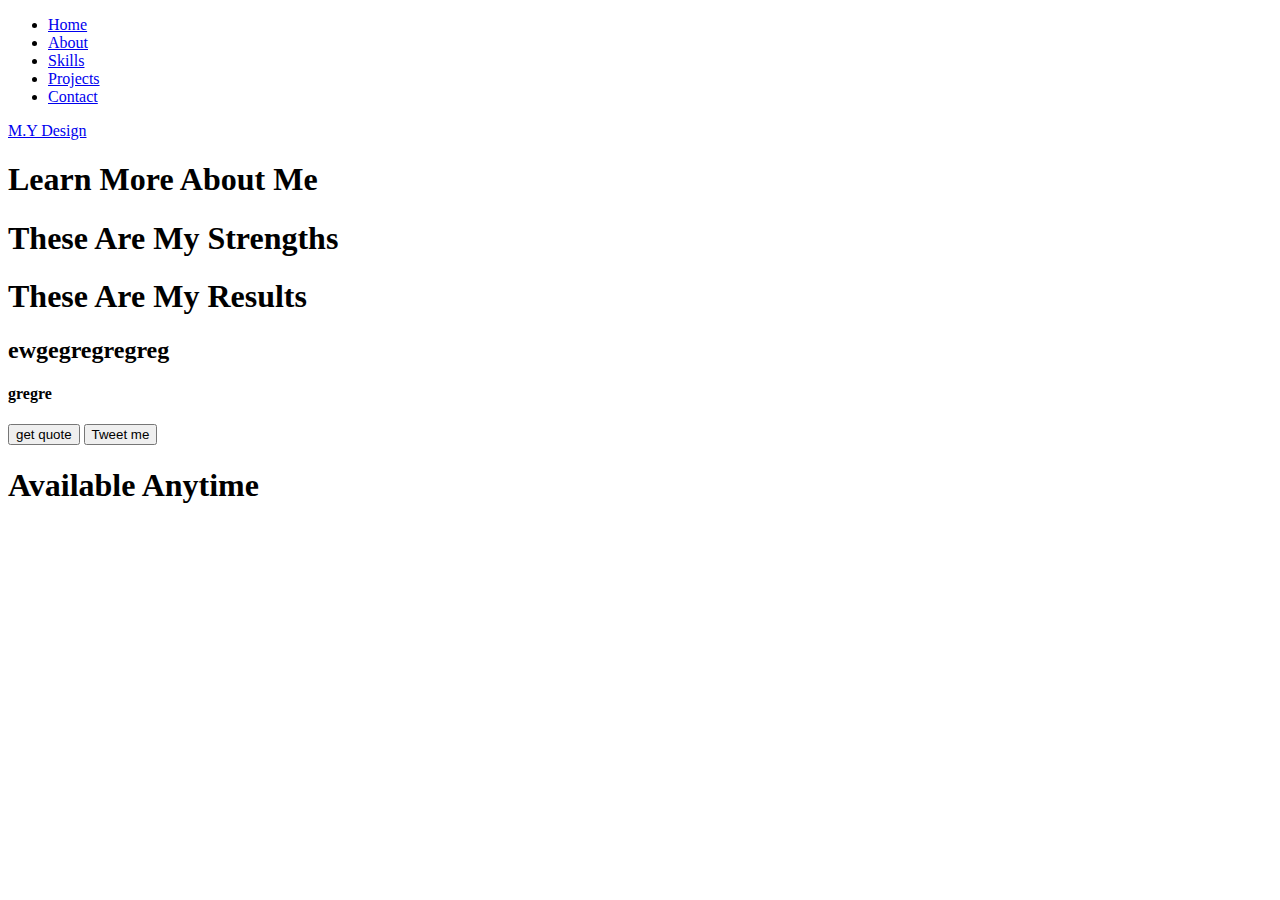
==== index.html @ 037b6abf "adding index file" ====
<!DOCTYPE html>
<html lang="en">

<head>
  <meta charset="UTF-8" />
  <meta name="viewport" content="width=device-width, initial-scale=1.0" />
  <title>Animated Navigation</title>
  <link rel="icon" type="image/png" href="favicon.png" />
  <link rel="stylesheet" href="style.css" />
  <link rel="stylesheet" href="quoteGenerator.css">
</head>

<body>
  <!-- overlay -->
  <div class="overlay overlay-slide-left" id="overlay">
    <!-- menu Items -->
    <nav>
      <ul>
        <li id="nav-1" class="slide-out-1"><a href="#home">Home</a></li>
        <li id="nav-2" class="slide-out-2"><a href="#about">About</a></li>
        <li id="nav-3" class="slide-out-3"><a href="#skills">Skills</a></li>
        <li id="nav-4" class="slide-out-4"><a href="#projects">Projects</a></li>
        <li id="nav-5" class="slide-out-5"><a href="#contact">Contact</a></li>
      </ul>
    </nav>
  </div>
  <!-- menu bar -->
  <div class="menu-bars" id="menu-bars">
    <div class="bar1"></div>
    <div class="bar2"></div>
    <div class="bar3"></div>
  </div>
  <!-- Sections -->
  <section id="home">
    <a href="https://yusuf-portfolio.netlify.app/" target="_blank">M.Y Design</a>
  </section>
  <section id="about">
    <h1>Learn More About Me</h1>
  </section>
  <section id="skills">
    <h1>These Are My Strengths</h1>
  </section>
  <section id="projects">
    <h1>These Are My Results</h1>
    <div class="container">
      <div class="text-container">
        <h2>ewgegregregreg</h2>
      </div>
      <div class="author-container">
        <h4>gregre</h4>
      </div>
      <div class='button-container'>
        <button type="button">get quote</button>
        <button type="tweet">Tweet me</button>
      </div>
      <div id="loader" class="loader"></div>
    </div>
  </section>
  <section id="contact">
    <h1>Available Anytime</h1>
  </section>

  <!-- Script -->
  <script src="app.js"></script>
  <script src="quoteGenerator.js"></script>

</body>

</html>
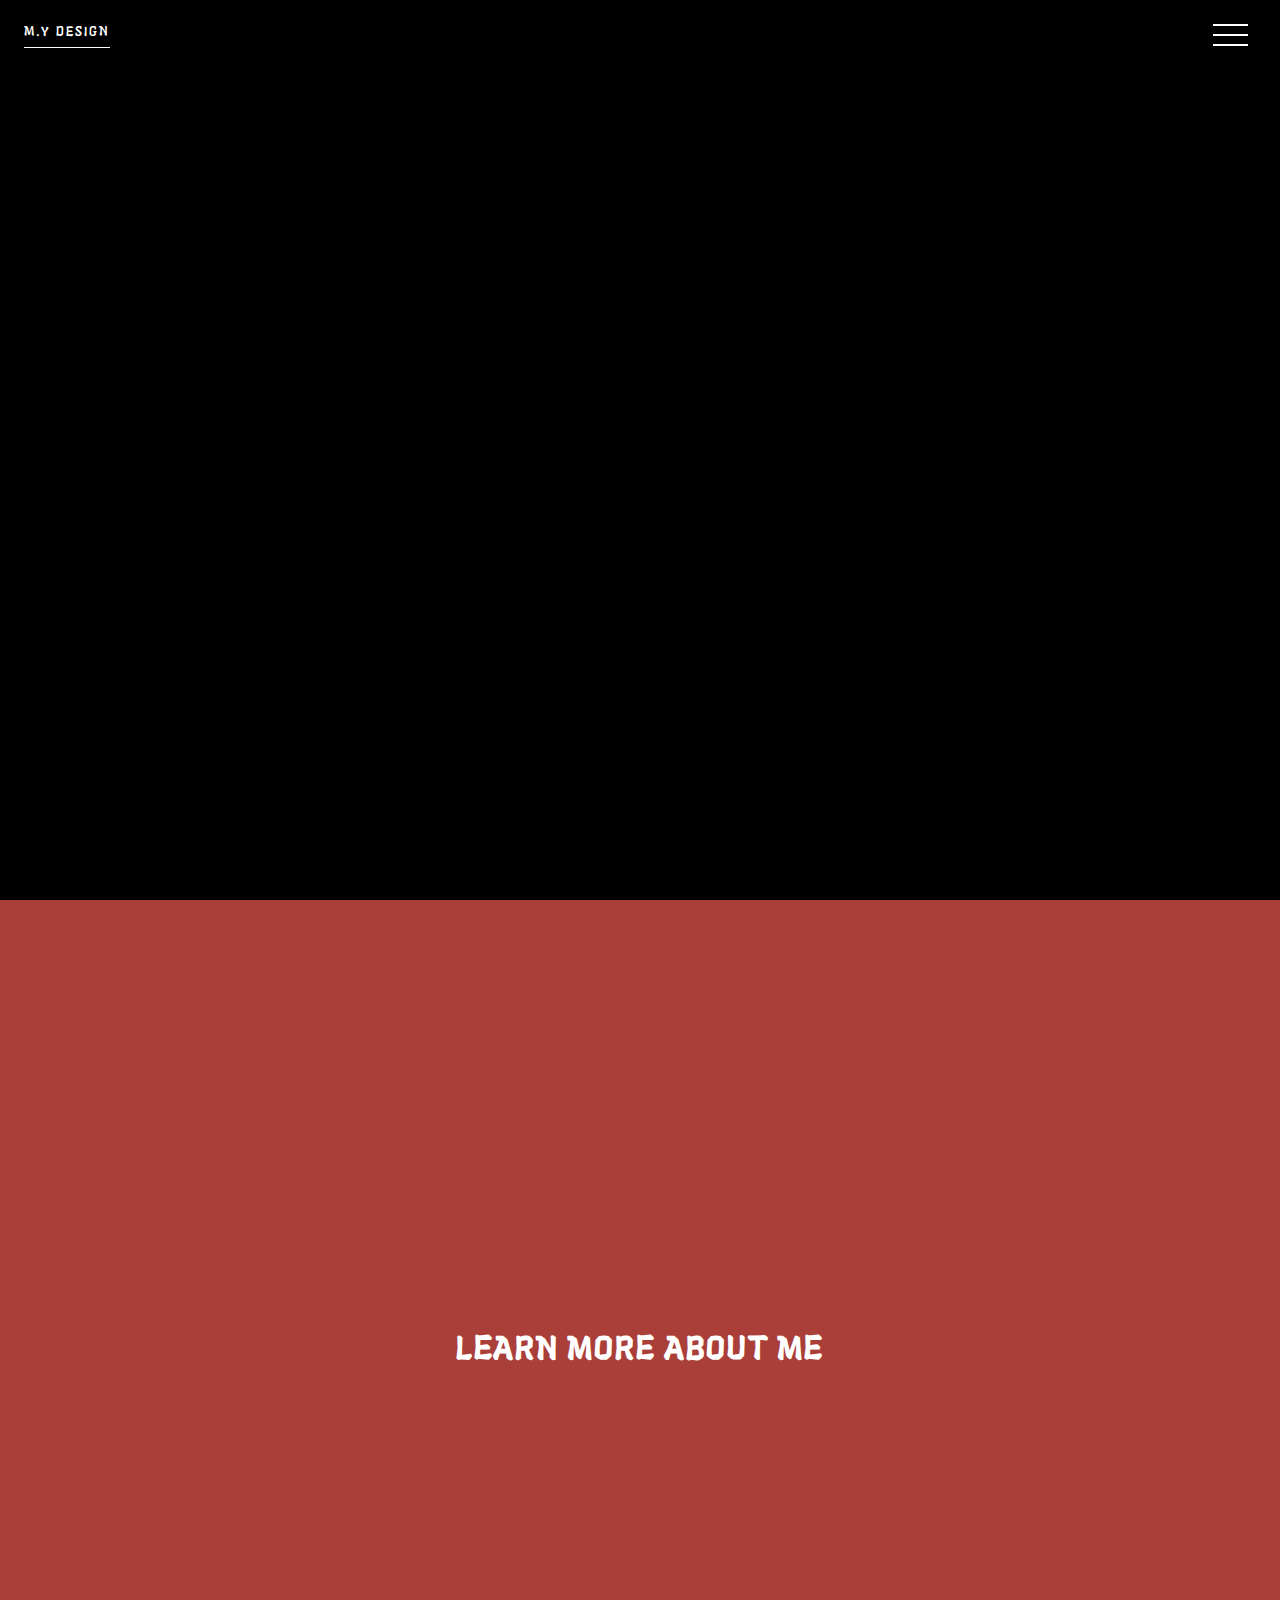
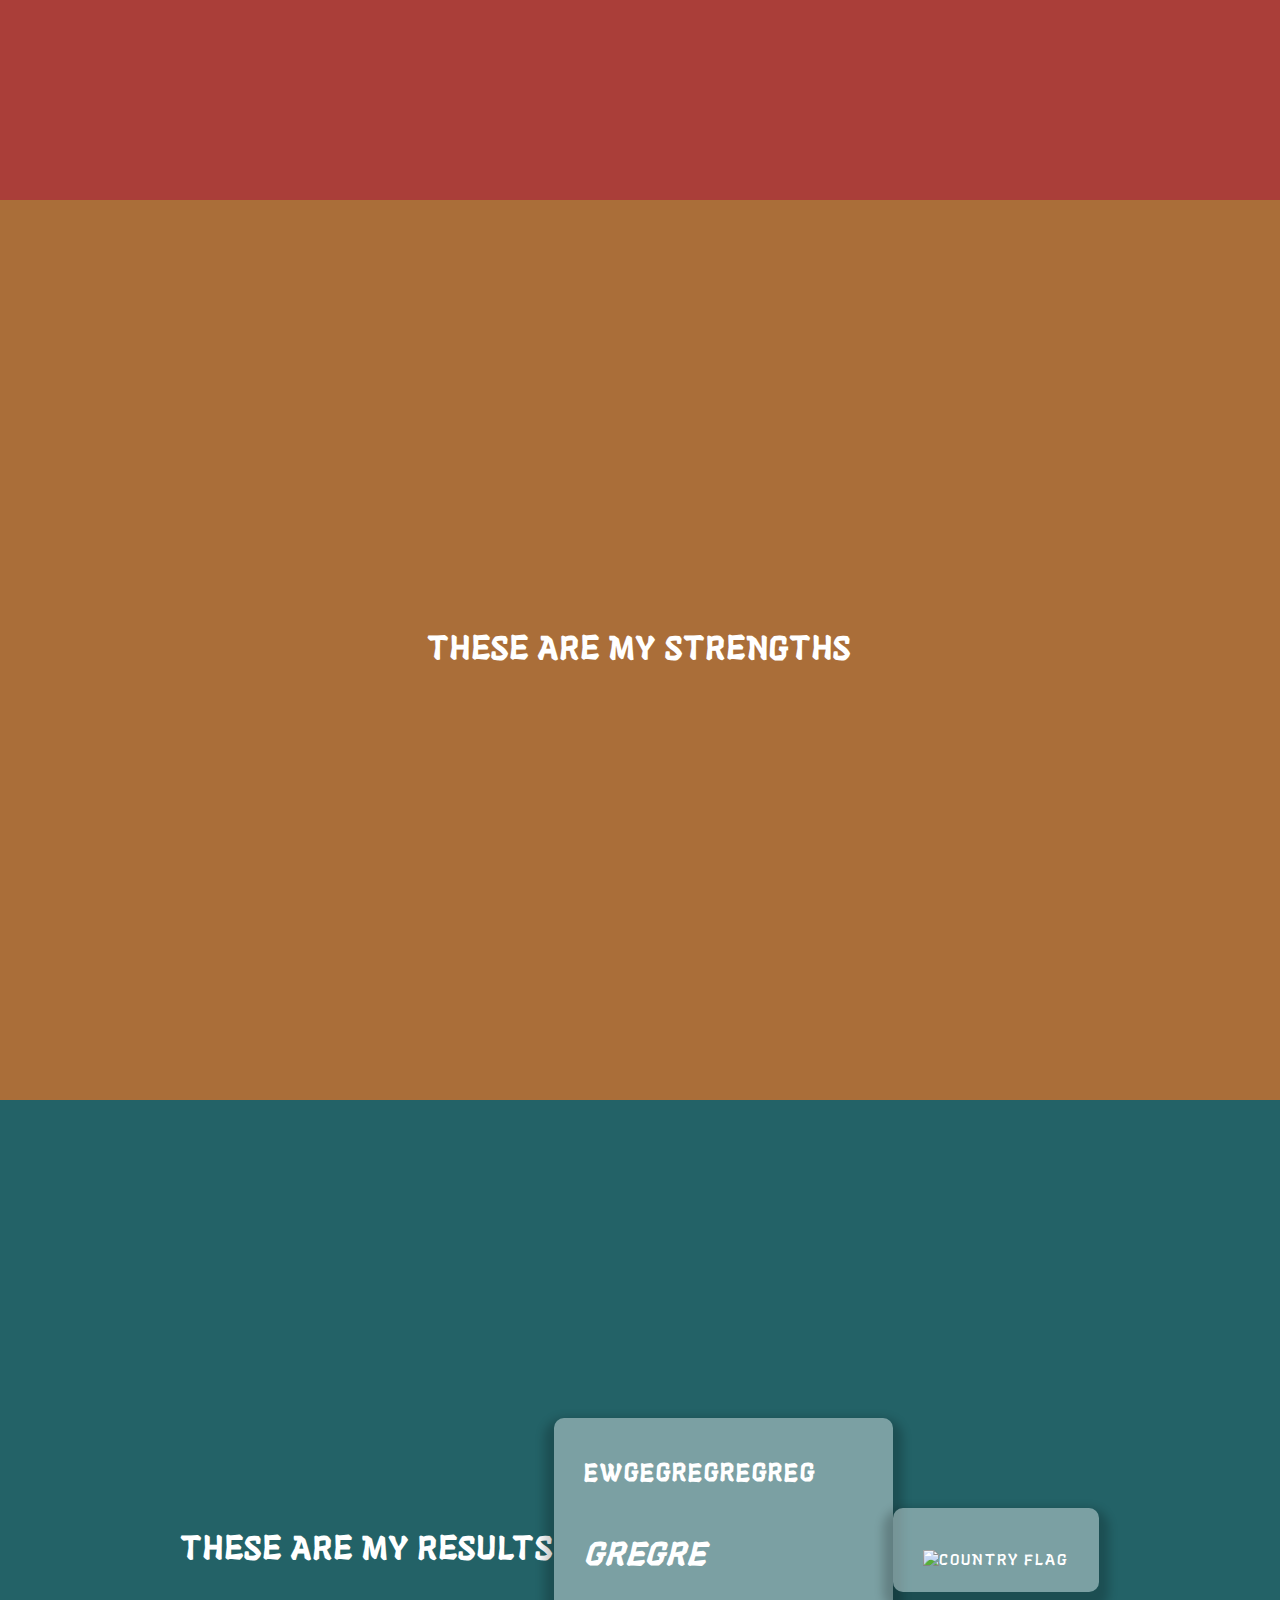
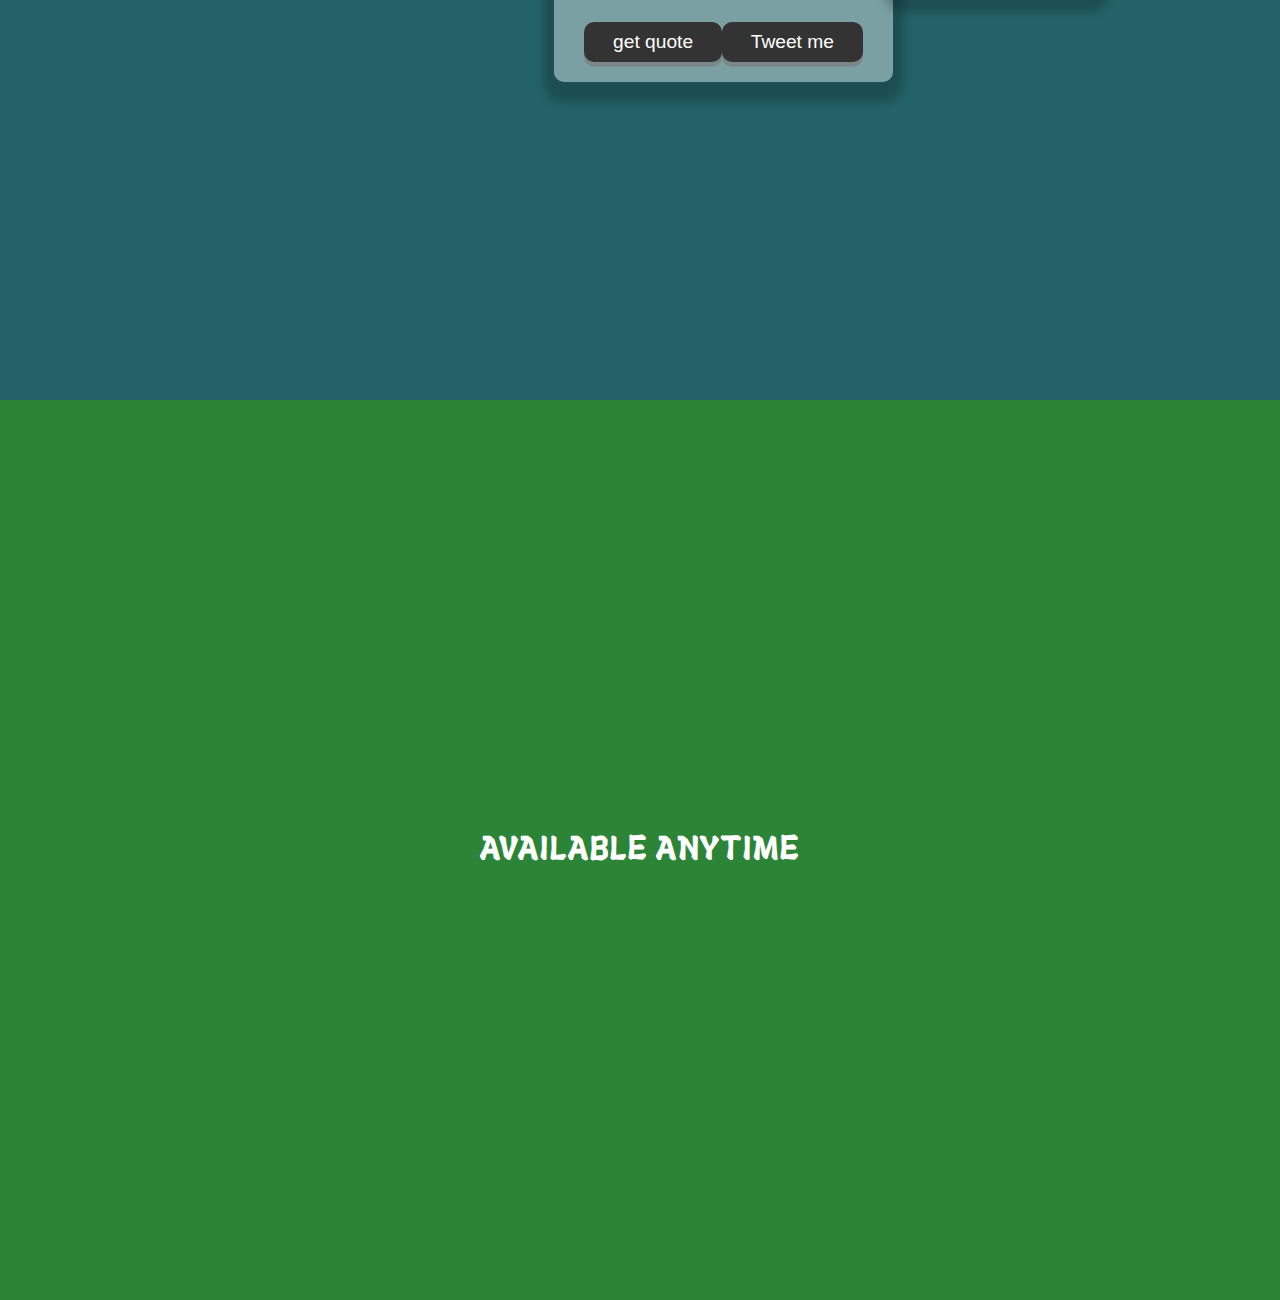
==== commit 09c1b820: "creating boiler plate" ====
--- a/index.html
+++ b/index.html
@@ -7,7 +7,10 @@
   <title>Animated Navigation</title>
   <link rel="icon" type="image/png" href="favicon.png" />
   <link rel="stylesheet" href="style.css" />
-  <link rel="stylesheet" href="quoteGenerator.css">
+  <link rel="stylesheet" href="./Quote-Generator/quoteGenerator.css">
+  <!-- project 2 -->
+  <!-- <link rel="stylesheet" href="./countriesApi/style.css">
+  <link rel="stylesheet" href="./countriesApi/style.css"> -->
 </head>
 
 <body>
@@ -42,19 +45,32 @@
   </section>
   <section id="projects">
     <h1>These Are My Results</h1>
-    <div class="container">
-      <div class="text-container">
-        <h2>ewgegregregreg</h2>
+    <div id='qoute-project'>
+      <div class="container">
+        <div class="text-container">
+          <h2>ewgegregregreg</h2>
+        </div>
+        <div class="author-container">
+          <h4>gregre</h4>
+        </div>
+        <div class='button-container'>
+          <button type="button">get quote</button>
+          <button type="tweet">Tweet me</button>
+        </div>
+        <div id="loader" class="loader"></div>
       </div>
-      <div class="author-container">
-        <h4>gregre</h4>
+    </div>
+    <div class="project2">
+      <div id="countries-project" class='container'>
+        <h3 id='country-name'></h3>
+        <h4 id='native-name'></h4>
+        <h4 id='country-capital'></h4>
+        <h5 id='country-borders'></h5>
+        <img id='flag-img' src='' width='50px' height='50px' alt='country Flag'>
       </div>
-      <div class='button-container'>
-        <button type="button">get quote</button>
-        <button type="tweet">Tweet me</button>
-      </div>
-      <div id="loader" class="loader"></div>
     </div>
+
+
   </section>
   <section id="contact">
     <h1>Available Anytime</h1>
@@ -62,7 +78,8 @@
 
   <!-- Script -->
   <script src="app.js"></script>
-  <script src="quoteGenerator.js"></script>
+  <script src="./Quote-Generator/quoteGenerator.js"></script>
+  <!-- <script src="./countriesApi/countrapp.js"></script> -->
 
 </body>
 
--- a/style.css
+++ b/style.css
@@ -0,0 +1,259 @@
+/* google font */
+@import url("https://fonts.googleapis.com/css2?family=Langar&display=swap");
+
+:root {
+  --primaryColor: #fff;
+  --navColor1: #21292c;
+  --navColor2: #aa3e39;
+  --navColor3: #aa6e39;
+  --navColor4: #236267;
+  --navColor5: #2c8437;
+}
+
+html {
+  box-sizing: border-box;
+}
+
+body {
+  margin: 0;
+  background: #000;
+  font-family: "Langar", cursive;
+}
+
+/* --- Navigation Menu ------------------------------ */
+.overlay {
+  position: fixed;
+  z-index: 9;
+  top: 0;
+  left: 0;
+  width: 100vw;
+  height: 100vh;
+  background-color: rgba(0, 0, 0, 0.6);
+  transform: translate(-100vw);
+}
+.overlay-slide-right{
+  transition: all 0.7s ease-in-out;
+  transform: translate(0);
+}
+.overlay-slide-left{
+  transition: all 0.6s ease-in-out;
+  transform: translate(-100vw);
+}
+
+/* nav menu */
+nav,
+nav ul {
+  height: 100vh;
+  margin: 0;
+  padding: 0;
+}
+
+nav ul{
+  display: flex;
+  flex-direction: column;
+  justify-content: stretch;
+  list-style: none;
+
+}
+nav ul li {
+  height: 20%;
+  overflow: hidden;
+}
+
+nav li a {
+  position: relative;
+  top: 45%;
+  color: #fff;
+  text-transform: uppercase;
+  letter-spacing: 4px;
+  text-decoration: none;
+  display: block;
+  text-align: center;
+}
+nav li a:hover{
+ transform: scale(1.5);
+}
+nav li a::before{
+  content: "";
+  width: 25vw;
+  height: 5px;
+  background-color: #fff;
+  position: absolute;
+  top: 47.5%;
+  left: 0%;
+  opacity: 0;
+}
+nav li a:hover::before{
+  opacity: 1;
+}
+
+nav li:nth-child(1) {
+  background-color: var(--navColor1);
+}
+nav li:nth-child(2) {
+  background-color: var(--navColor2);
+}
+nav li:nth-child(3) {
+  background: var(--navColor3);
+}
+nav li:nth-child(4) {
+  background: var(--navColor4);
+}
+nav li:nth-of-type(5) {
+  background: var(--navColor5);
+}
+/* --- Menu Bars ------------------------------------ */
+
+.menu-bars {
+  position: fixed;
+  top: 1rem;
+  right: 2rem;
+  z-index: 10;
+  display: inline;
+  cursor: pointer;
+}
+
+.bar1,
+.bar2,
+.bar3 {
+  width: 35px;
+  height: 2px;
+  background-color: #fff;
+  margin: 8px 0;
+  transition: 0.6s;
+}
+
+/* Rotate first bar */
+.change .bar1 {
+  transform: rotate(-45deg) translate(-7px, 8px);
+}
+
+/* Fade out the second bar */
+.change .bar2 {
+  opacity: 0;
+}
+
+/* Rotate last bar */
+.change .bar3 {
+  transform: rotate(45deg) translate(-6px, -8px);
+}
+
+/* --- Sections ------------------------------------ */
+
+section {
+  width: 100%;
+  height: 100vh;
+  position: relative;
+  display: flex;
+  justify-content: center;
+  align-items: center;
+  text-transform: uppercase;
+  letter-spacing: 2px;
+  color: var(--primaryColor);
+}
+
+section#home {
+  background-image: url("https://images.unsplash.com/photo-1581453904507-626ddb717f14?ixlib=rb-1.2.1&ixid=eyJhcHBfaWQiOjEyMDd9&auto=format&fit=crop&w=2089&q=80");
+  background-size: cover;
+  background-position: center center;
+}
+
+section#home a {
+  position: absolute;
+  z-index: 2;
+  top: 1.5rem;
+  left: 1.5rem;
+  text-decoration: none;
+  font-size: 0.8rem;
+  padding-bottom: 5px;
+  color: var(--primaryColor);
+  border-bottom: 1px solid var(--primaryColor);
+}
+
+section#about {
+  background-color: var(--navColor2);
+}
+
+section#skills {
+  background-color: var(--navColor3);
+}
+
+section#projects {
+  background-color: var(--navColor4);
+}
+
+section#contact {
+  background-color: var(--navColor5);
+}
+
+/* Media Query: Large Smartphone (Vertical) */
+@media (max-width: 600px) {
+  section#home a {
+    top: 1rem;
+    left: 1rem;
+  }
+
+  .menu-bars {
+    top: 0.5rem;
+    right: 1rem;
+  }
+}
+
+/* slide in for each nav ilement */
+.slide-in-1{
+  animation: slide-in 0.4s linear 0.2s both;
+}
+
+.slide-in-2{
+  animation: slide-in 0.4s linear 0.4s both;
+}
+
+.slide-in-3{
+  animation: slide-in 0.4s linear 0.6s both;
+}
+
+.slide-in-4{
+  animation: slide-in 0.4s linear 0.8s both;
+}
+
+.slide-in-5{
+  animation: slide-in 0.4s linear 1s both;
+}
+@keyframes slide-in{
+  from{
+    transform: translateX(-100%)
+  }
+  to{
+    transform: translateX(0)
+  }
+  }
+
+
+  /* slide out for each nav element */
+  .slide-out-{
+    animation: slide-out 0.3s linear 0.5s both;
+  }
+  
+  .slide-out-3{
+    animation: slide-out 0.3s linear 0.4s both;
+  }
+  
+  .slide-out-3{
+    animation: slide-out 0.3s linear 0.3s both;
+  }
+  
+  .slide-out-4{
+    animation: slide-out 0.3s linear 0.2s both;
+  }
+  
+  .slide-out-5{
+    animation: slide-out 0.3s linear 0.1s both;
+  }
+  @keyframes slide-out{
+    from{
+      transform: translateX(0)
+    }
+    to{
+      transform: translateX(-100%)
+    }
+    }--- a/Quote-Generator/quoteGenerator.css
+++ b/Quote-Generator/quoteGenerator.css
@@ -0,0 +1,65 @@
+.container{
+  width: auto;
+  /* max-width: 900px; */
+  padding: 20px 30px;
+  border-radius: 10px;
+  background-color: rgba(255, 255, 255, 0.4);
+  box-shadow: 0 10px 10px 10px rgba(0, 0, 0, 0.2);
+}
+.button-container{
+  margin-top: 15px;
+  display: flex;
+  justify-content: space-between
+}
+.author-container{
+  margin-top: 15px;
+  font-size: 2rem;
+  font-weight: 400;
+  font-style: italic;
+}
+button {
+  cursor: pointer;
+  font-size: 1.2rem;
+  height: 2.5rem;
+  border: none;
+  border-radius: 10px;
+  color: #fff;
+  background-color: #333;
+  outline: none;
+  padding: 0.5rem 1.8rem 0.5rem 1.8rem;
+  box-shadow: 0 0.3rem rgba(121, 121, 121, 0.65);
+}
+
+button:hover {
+  filter: brightness(110%);
+}
+
+button:active {
+  transform: translate(0, 0.3rem);
+  box-shadow: 0 0.1rem rgba(255, 255, 255, 0.65);
+}
+
+.loader {
+  display: none;
+  border: 16px solid #f3f3f3; /* Light grey */
+  border-top: 16px solid #3498db; /* Blue */
+  border-radius: 50%;
+  width: 120px;
+  height: 120px;
+  animation: spin 2s linear infinite;
+}
+
+@keyframes spin {
+  0% { transform: rotate(0deg); }
+  100% { transform: rotate(360deg); }
+}
+/* Media Query: Tablet or Smaller */
+@media screen and (max-width: 1000px) {
+  .quote-container {
+    margin: auto 10px;
+  }
+
+  .quote-text {
+    font-size: 2.5rem;
+  }
+}--- a/countriesApi/style.css
+++ b/countriesApi/style.css
@@ -0,0 +1,55 @@
+*{ 
+    margin: 0;
+    padding: 0;
+    background-color: #666666;
+    box-sizing: border-box;
+}
+
+
+.container{
+  max-width: 90vw;
+  display: grid;
+  grid-template-columns:25% 25% 25%;
+  grid-column-gap: 1vw;
+  border: 1px solid yellow;
+  justify-content:center;
+  margin: 50px auto;
+  
+}
+#country-card{
+  padding: 10px 0px;
+  margin-top:20px;
+  border-radius: 10px;
+  box-shadow: 0 10px 10px 10px rgba(0, 0, 0, 0.2);
+  text-align: center;
+}
+
+
+
+
+
+
+
+
+
+
+
+/* body{
+    background-color: #666666;
+    margin: 0;
+    padding: 0;
+    
+} */
+
+/* #countries-container{
+    display: flex;
+    flex-direction: row;
+    justify-content: center;
+    align-items: center;
+    flex-wrap: wrap;
+} */
+
+/* .country-card{
+    display: flex; 
+     flex-direction: column;
+} */--- a/countriesApi/style.css
+++ b/countriesApi/style.css
@@ -0,0 +1,55 @@
+*{ 
+    margin: 0;
+    padding: 0;
+    background-color: #666666;
+    box-sizing: border-box;
+}
+
+
+.container{
+  max-width: 90vw;
+  display: grid;
+  grid-template-columns:25% 25% 25%;
+  grid-column-gap: 1vw;
+  border: 1px solid yellow;
+  justify-content:center;
+  margin: 50px auto;
+  
+}
+#country-card{
+  padding: 10px 0px;
+  margin-top:20px;
+  border-radius: 10px;
+  box-shadow: 0 10px 10px 10px rgba(0, 0, 0, 0.2);
+  text-align: center;
+}
+
+
+
+
+
+
+
+
+
+
+
+/* body{
+    background-color: #666666;
+    margin: 0;
+    padding: 0;
+    
+} */
+
+/* #countries-container{
+    display: flex;
+    flex-direction: row;
+    justify-content: center;
+    align-items: center;
+    flex-wrap: wrap;
+} */
+
+/* .country-card{
+    display: flex; 
+     flex-direction: column;
+} */